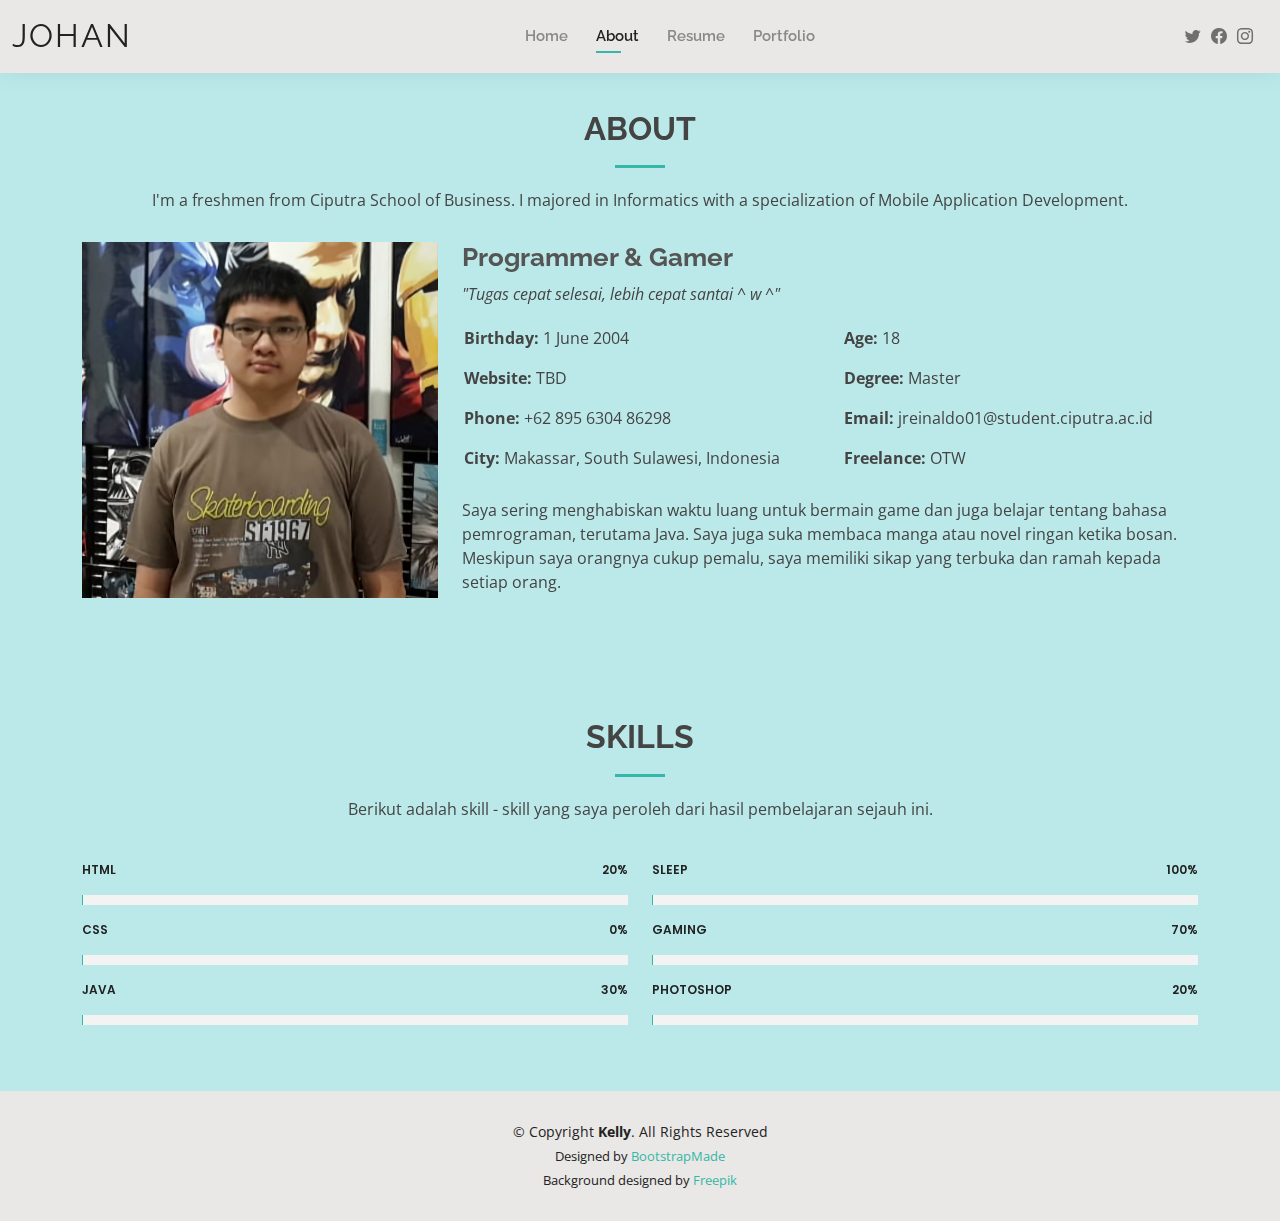
==== about.html @ 9767b458 "Add files via upload" ====
<!DOCTYPE html>
<html lang="en">

<head>
  <meta charset="utf-8">
  <meta content="width=device-width, initial-scale=1.0" name="viewport">

  <title>Johan's Portfolio</title>
  <meta content="" name="description">
  <meta content="" name="keywords">

  <!-- Favicons -->
  <link href="assets/img/favicon.png" rel="icon">
  <link href="assets/img/apple-touch-icon.png" rel="apple-touch-icon">

  <!-- Google Fonts -->
  <link href="https://fonts.googleapis.com/css?family=Open+Sans:300,300i,400,400i,600,600i,700,700i|Raleway:300,300i,400,400i,500,500i,600,600i,700,700i|Poppins:300,300i,400,400i,500,500i,600,600i,700,700i" rel="stylesheet">

  <!-- Vendor CSS Files -->
  <link href="assets/vendor/aos/aos.css" rel="stylesheet">
  <link href="assets/vendor/bootstrap/css/bootstrap.min.css" rel="stylesheet">
  <link href="assets/vendor/bootstrap-icons/bootstrap-icons.css" rel="stylesheet">
  <link href="assets/vendor/boxicons/css/boxicons.min.css" rel="stylesheet">
  <link href="assets/vendor/glightbox/css/glightbox.min.css" rel="stylesheet">
  <link href="assets/vendor/swiper/swiper-bundle.min.css" rel="stylesheet">

  <!-- Template Main CSS File -->
  <link href="assets/css/style.css" rel="stylesheet">
</head>

<body>

  <!-- ======= Header ======= -->
  <header id="header" class="fixed-top">
    <div class="container-fluid d-flex justify-content-between align-items-center">

      <h1 class="logo me-auto me-lg-0"><a href="index.html">Johan</a></h1>
      <!-- Uncomment below if you prefer to use an image logo -->
      <!-- <a href="index.html" class="logo"><img src="assets/img/logo.png" alt="" class="img-fluid"></a>-->

      <nav id="navbar" class="navbar order-last order-lg-0">
        <ul>
          <li><a href="index.html">Home</a></li>
          <li><a class="active" href="about.html">About</a></li>
          <li><a href="resume.html">Resume</a></li>
          <li><a href="portfolio.html">Portfolio</a></li>
        </ul>
        <i class="bi bi-list mobile-nav-toggle"></i>
      </nav><!-- .navbar -->

      <div class="header-social-links">
        <a href="https://twitter.com" target="_blank" class="twitter"><i class="bi bi-twitter"></i></a>
        <a href="https://facebook.com" target="_blank" class="facebook"><i class="bi bi-facebook"></i></a>
        <a href="https://instagram.com" target="_blank" class="instagram"><i class="bi bi-instagram"></i></a>
      </div>
    </div>

  </header><!-- End Header -->

  <main id="main">

    <!-- ======= About Section ======= -->
    <section id="about" class="about">
      <div class="container" data-aos="fade-up">

        <div class="section-title">
          <h2>About</h2>
          <p>I'm a freshmen from Ciputra School of Business. I majored in Informatics with a specialization of Mobile Application Development.</p>
        </div>

        <div class="row">
          <div class="col-lg-4">
            <img src="assets/img/foto.jpg" class="img-fluid" alt="">
          </div>
          <div class="col-lg-8 pt-4 pt-lg-0 content">
            <h3>Programmer &amp; Gamer</h3>
            <p class="fst-italic">
              "Tugas cepat selesai, lebih cepat santai ^ w ^"
            </p>
            <div class="row">
              <div class="col-lg-6">
                <ul>
                  <li><i class="bi bi-rounded-right"></i> <strong>Birthday:</strong> 1 June 2004</li>
                  <li><i class="bi bi-rounded-right"></i> <strong>Website:</strong> TBD</li>
                  <li><i class="bi bi-rounded-right"></i> <strong>Phone:</strong> +62 895 6304 86298</li>
                  <li><i class="bi bi-rounded-right"></i> <strong>City:</strong> Makassar, South Sulawesi, Indonesia</li>
                </ul>
              </div>
              <div class="col-lg-6">
                <ul>
                  <li><i class="bi bi-rounded-right"></i> <strong>Age:</strong> 18</li>
                  <li><i class="bi bi-rounded-right"></i> <strong>Degree:</strong> Master</li>
                  <li><i class="bi bi-rounded-right"></i> <strong>Email:</strong> jreinaldo01@student.ciputra.ac.id</li>
                  <li><i class="bi bi-rounded-right"></i> <strong>Freelance:</strong> OTW</li>
                </ul>
              </div>
            </div>
            <p>
              Saya sering menghabiskan waktu luang untuk bermain game dan juga belajar tentang bahasa pemrograman, terutama Java. Saya juga suka membaca manga atau novel ringan ketika bosan.
              Meskipun saya orangnya cukup pemalu, saya memiliki sikap yang terbuka dan ramah kepada setiap orang.
            </p>
          </div>
        </div>

      </div>
    </section><!-- End About Section -->

    <!-- ======= Skills Section ======= -->
    <section id="skills" class="skills">
      <div class="container" data-aos="fade-up">

        <div class="section-title">
          <h2>Skills</h2>
          <p>Berikut adalah skill - skill yang saya peroleh dari hasil pembelajaran sejauh ini.</p>
        </div>

        <div class="row skills-content">

          <div class="col-lg-6">

            <div class="progress">
              <span class="skill">HTML <i class="val">20%</i></span>
              <div class="progress-bar-wrap">
                <div class="progress-bar" role="progressbar" aria-valuenow="20" aria-valuemin="0" aria-valuemax="100"></div>
              </div>
            </div>

            <div class="progress">
              <span class="skill">CSS <i class="val">0%</i></span>
              <div class="progress-bar-wrap">
                <div class="progress-bar" role="progressbar" aria-valuenow="0" aria-valuemin="0" aria-valuemax="100"></div>
              </div>
            </div>

            <div class="progress">
              <span class="skill">Java <i class="val">30%</i></span>
              <div class="progress-bar-wrap">
                <div class="progress-bar" role="progressbar" aria-valuenow="30" aria-valuemin="0" aria-valuemax="100"></div>
              </div>
            </div>

          </div>

          <div class="col-lg-6">

            <div class="progress">
              <span class="skill">Sleep <i class="val">100%</i></span>
              <div class="progress-bar-wrap">
                <div class="progress-bar" role="progressbar" aria-valuenow="100" aria-valuemin="0" aria-valuemax="100"></div>
              </div>
            </div>

            <div class="progress">
              <span class="skill">Gaming <i class="val">70%</i></span>
              <div class="progress-bar-wrap">
                <div class="progress-bar" role="progressbar" aria-valuenow="70" aria-valuemin="0" aria-valuemax="100"></div>
              </div>
            </div>

            <div class="progress">
              <span class="skill">Photoshop <i class="val">20%</i></span>
              <div class="progress-bar-wrap">
                <div class="progress-bar" role="progressbar" aria-valuenow="20" aria-valuemin="0" aria-valuemax="100"></div>
              </div>
            </div>

          </div>

        </div>

      </div>
    </section><!-- End Skills Section -->
  </main><!-- End #main -->

  <!-- ======= Footer ======= -->
  <footer id="footer">
    <div class="container">
      <div class="copyright">
        &copy; Copyright <strong><span>Kelly</span></strong>. All Rights Reserved
      </div>
      <div class="credits">
        Designed by <a href="https://bootstrapmade.com/">BootstrapMade</a>
      </div>
      <div class="credits">
        Background designed by <a href="http://www.freepik.com">Freepik</a>
      </div>
    </div>
  </footer><!-- End  Footer -->

  <div id="preloader"></div>
  <a href="#" class="back-to-top d-flex align-items-center justify-content-center"><i class="bi bi-arrow-up-short"></i></a>

  <!-- Vendor JS Files -->
  <script src="assets/vendor/purecounter/purecounter_vanilla.js"></script>
  <script src="assets/vendor/aos/aos.js"></script>
  <script src="assets/vendor/bootstrap/js/bootstrap.bundle.min.js"></script>
  <script src="assets/vendor/glightbox/js/glightbox.min.js"></script>
  <script src="assets/vendor/isotope-layout/isotope.pkgd.min.js"></script>
  <script src="assets/vendor/swiper/swiper-bundle.min.js"></script>
  <script src="assets/vendor/waypoints/noframework.waypoints.js"></script>
  <script src="assets/vendor/php-email-form/validate.js"></script>

  <!-- Template Main JS File -->
  <script src="assets/js/main.js"></script>

</body>

</html>
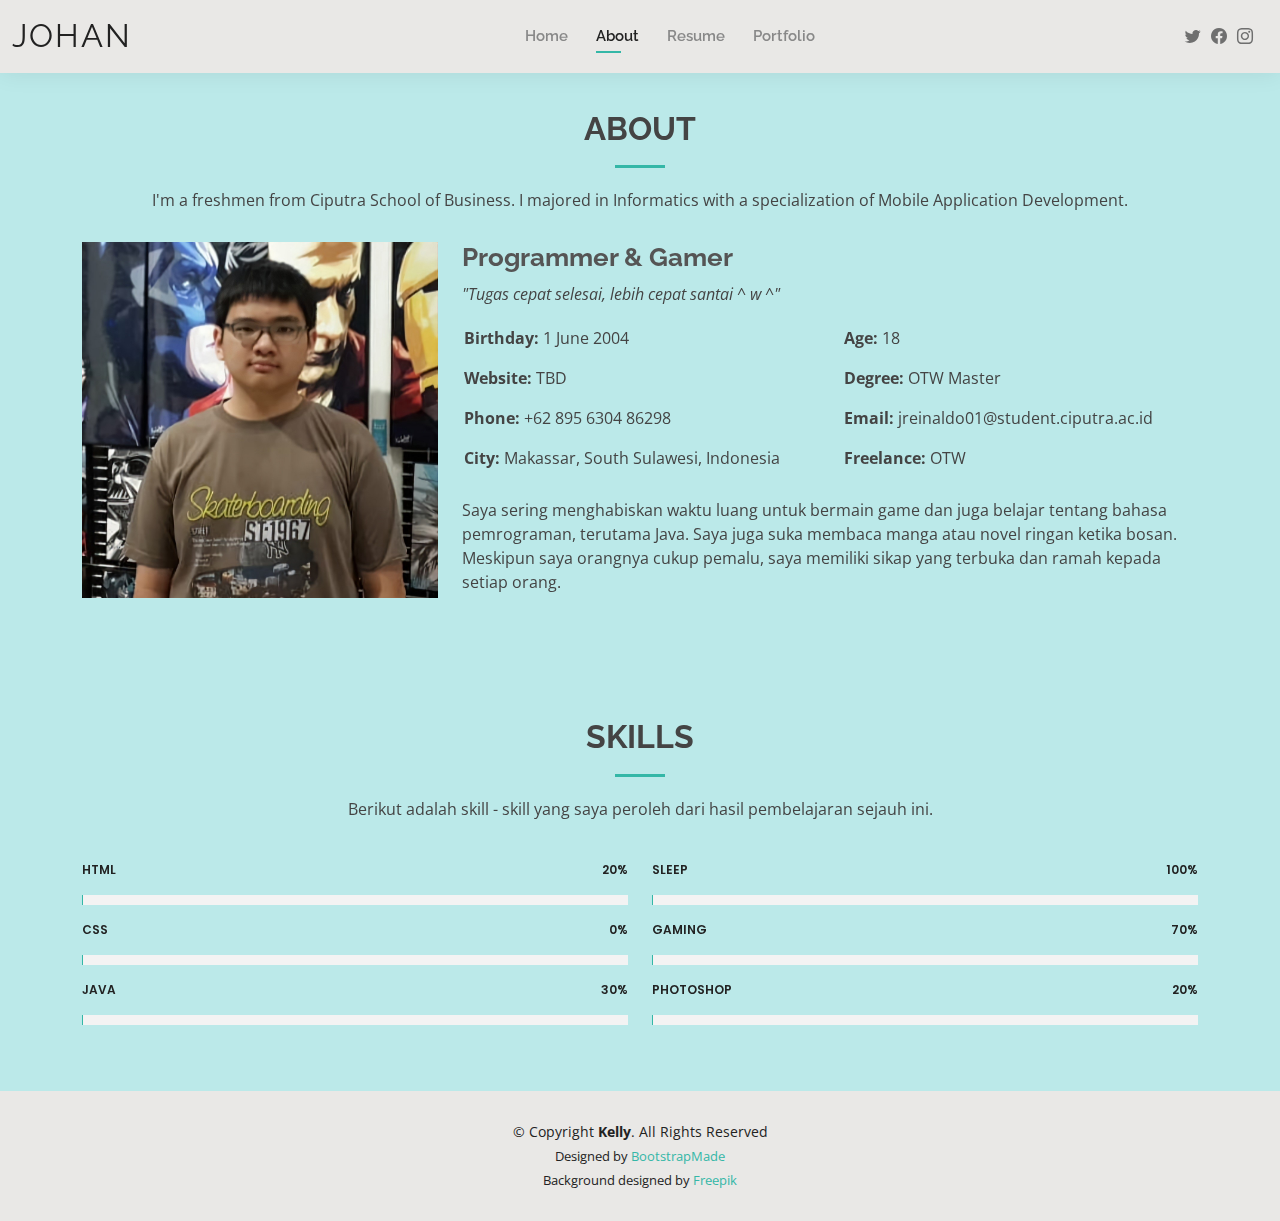
==== commit 147e8e69: "Update about.html" ====
--- a/about.html
+++ b/about.html
@@ -89,7 +89,7 @@
               <div class="col-lg-6">
                 <ul>
                   <li><i class="bi bi-rounded-right"></i> <strong>Age:</strong> 18</li>
-                  <li><i class="bi bi-rounded-right"></i> <strong>Degree:</strong> Master</li>
+                  <li><i class="bi bi-rounded-right"></i> <strong>Degree:</strong> OTW Master</li>
                   <li><i class="bi bi-rounded-right"></i> <strong>Email:</strong> jreinaldo01@student.ciputra.ac.id</li>
                   <li><i class="bi bi-rounded-right"></i> <strong>Freelance:</strong> OTW</li>
                 </ul>
@@ -205,4 +205,4 @@
 
 </body>
 
-</html>+</html>
